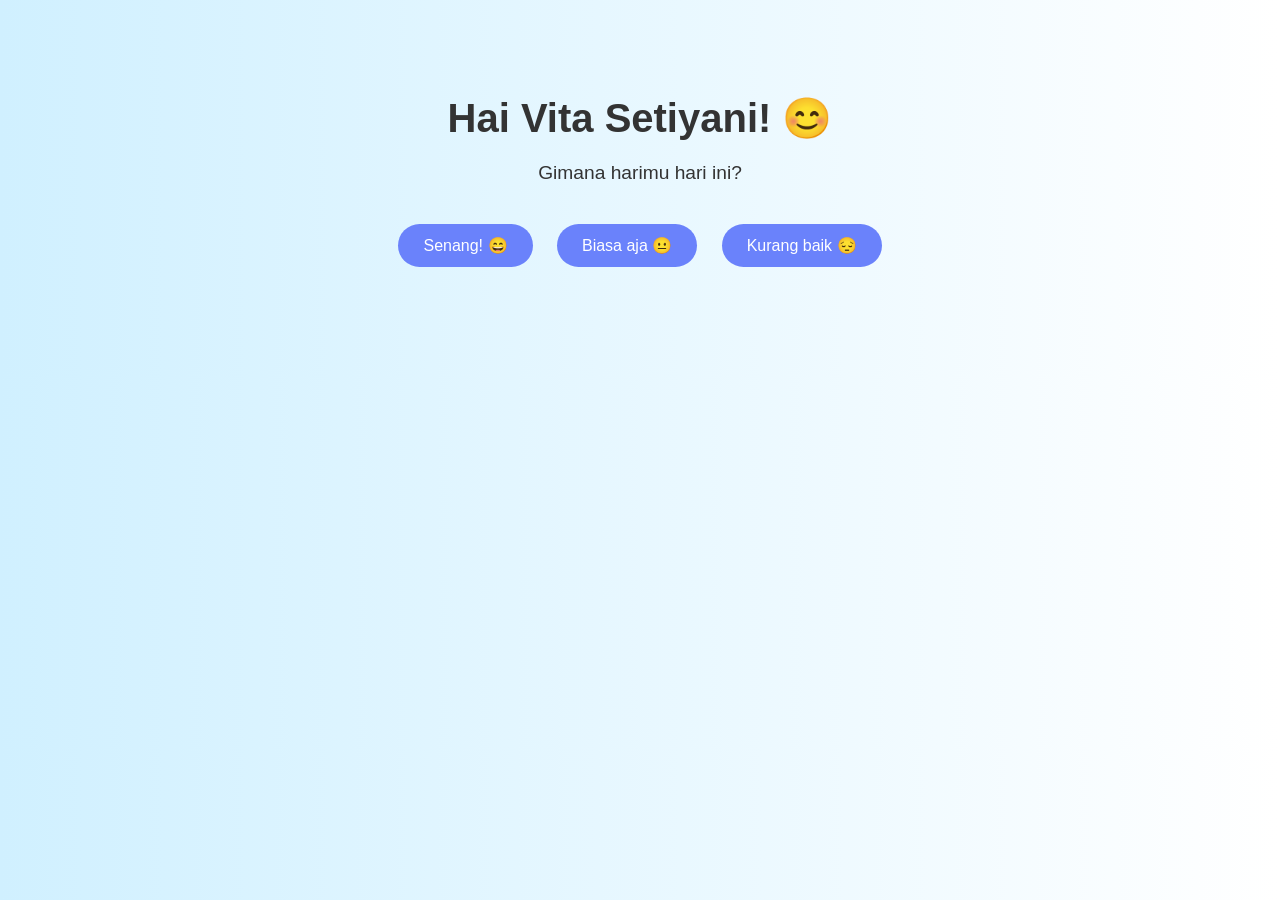
==== index.html @ 96202738 "modifed html" ====
<!DOCTYPE html>
<html lang="id">
  <head>
    <meta charset="UTF-8" />
    <meta name="viewport" content="width=device-width, initial-scale=1.0" />
    <title>Hai, Gimana Harimu? ☀️</title>
    <style>
      body {
        background: linear-gradient(to right, #d0f0ff, #ffffff);
        font-family: "Segoe UI", sans-serif;
        text-align: center;
        padding: 60px 20px;
        color: #333;
        overflow-x: hidden;
      }

      /* Animasi dasar */
      .fade-in {
        opacity: 0;
        transform: translateY(20px);
        animation: fadeSlideIn 0.8s ease forwards;
      }

      .fade-delay-1 {
        animation-delay: 0.3s;
      }

      .fade-delay-2 {
        animation-delay: 0.6s;
      }

      .fade-delay-3 {
        animation-delay: 0.9s;
      }

      .fade-delay-4 {
        animation-delay: 1.2s;
      }

      @keyframes fadeSlideIn {
        to {
          opacity: 1;
          transform: translateY(0);
        }
      }

      h1 {
        font-size: 2.5em;
        margin-bottom: 20px;
      }

      p {
        font-size: 1.2em;
        margin-bottom: 30px;
      }

      button {
        padding: 12px 25px;
        margin: 10px;
        font-size: 1em;
        border: none;
        border-radius: 25px;
        cursor: pointer;
        background-color: #6a82fb;
        color: white;
        transition: background 0.3s;
      }

      button:hover {
        background-color: #5a6fe8;
      }

      #respon {
        font-size: 1.3em;
        margin-top: 30px;
        color: #444;
        opacity: 0;
        transform: translateY(10px);
        transition: all 0.6s ease;
      }

      #respon.fade {
        opacity: 1;
        transform: translateY(0);
      }
      @media (max-width: 768px) {
        h1 {
          font-size: 2em;
        }

        p {
          font-size: 1em;
        }

        button {
          width: 100%;
          max-width: 300px;
          margin: 10px auto;
          font-size: 1em;
        }

        #respon {
          font-size: 1.1em;
          padding: 0 10px;
        }
      }

      @media (max-width: 480px) {
        body {
          padding: 40px 15px;
        }

        h1 {
          font-size: 1.6em;
        }

        button {
          font-size: 0.95em;
        }

        p {
          font-size: 0.95em;
        }
      }
    </style>
  </head>
  <body>
    <h1 class="fade-in fade-delay-1">Hai Vita Setiyani! 😊</h1>
    <p class="fade-in fade-delay-2">Gimana harimu hari ini?</p>

    <button onclick="jawab('senang')" class="fade-in fade-delay-3">
      Senang! 😄
    </button>
    <button onclick="jawab('biasa')" class="fade-in fade-delay-3">
      Biasa aja 😐
    </button>
    <button onclick="jawab('sedih')" class="fade-in fade-delay-3">
      Kurang baik 😔
    </button>

    <div id="respon" class=""></div>

    <p id="ajakan" style="display: none; margin-top: 20px">
      Kalo kamu mau cerita, klik tombol di bawah ini yaa 💬
    </p>

    <button
      id="tombolCerita"
      style="
        display: none;
        background-color: #00c6ff;
        color: white;
        border: none;
        padding: 10px 20px;
        border-radius: 20px;
        cursor: pointer;
      "
    >
      Coba Klik Aku!
    </button>
    <script>
      function jawab(perasaan) {
        const respon = document.getElementById("respon");
        const ajakan = document.getElementById("ajakan");
        const tombol = document.getElementById("tombolCerita");

        respon.classList.remove("fade");

        if (perasaan === "senang") {
          respon.innerHTML =
            "Yayy! Ikut senang dengarnya 😍 Jangan lupa senyum terus yaa, biar makin cakep!";
        } else if (perasaan === "biasa") {
          respon.innerHTML =
            "Hmm... kayak mie tanpa kuah ya 😅 Semangat! Mungkin nanti ada kejutan seru~ 🎁";
        } else {
          respon.innerHTML =
            "Hari ini mungkin berat, tapi kamu hebat banget udah sampai sini. Semangat terus ya! 💪✨";
        }

        // Reset dan jalankan animasi
        void respon.offsetWidth;
        respon.classList.add("fade");

        // Tampilkan ajakan dan tombol
        ajakan.style.display = "block";
        tombol.style.display = "inline-block";

        // (Opsional) Tambahkan link ke tombol
        tombol.onclick = function () {
          const linkWA =
            "https://wa.me/6285962687860?text=Hai%20Ivan%2C%20apakah%20kamu%20mau%20mendengarkan%20ceritaku%20hari%20ini%3F";
          window.open(linkWA, "_blank");
        };
      }
    </script>
  </body>
</html>
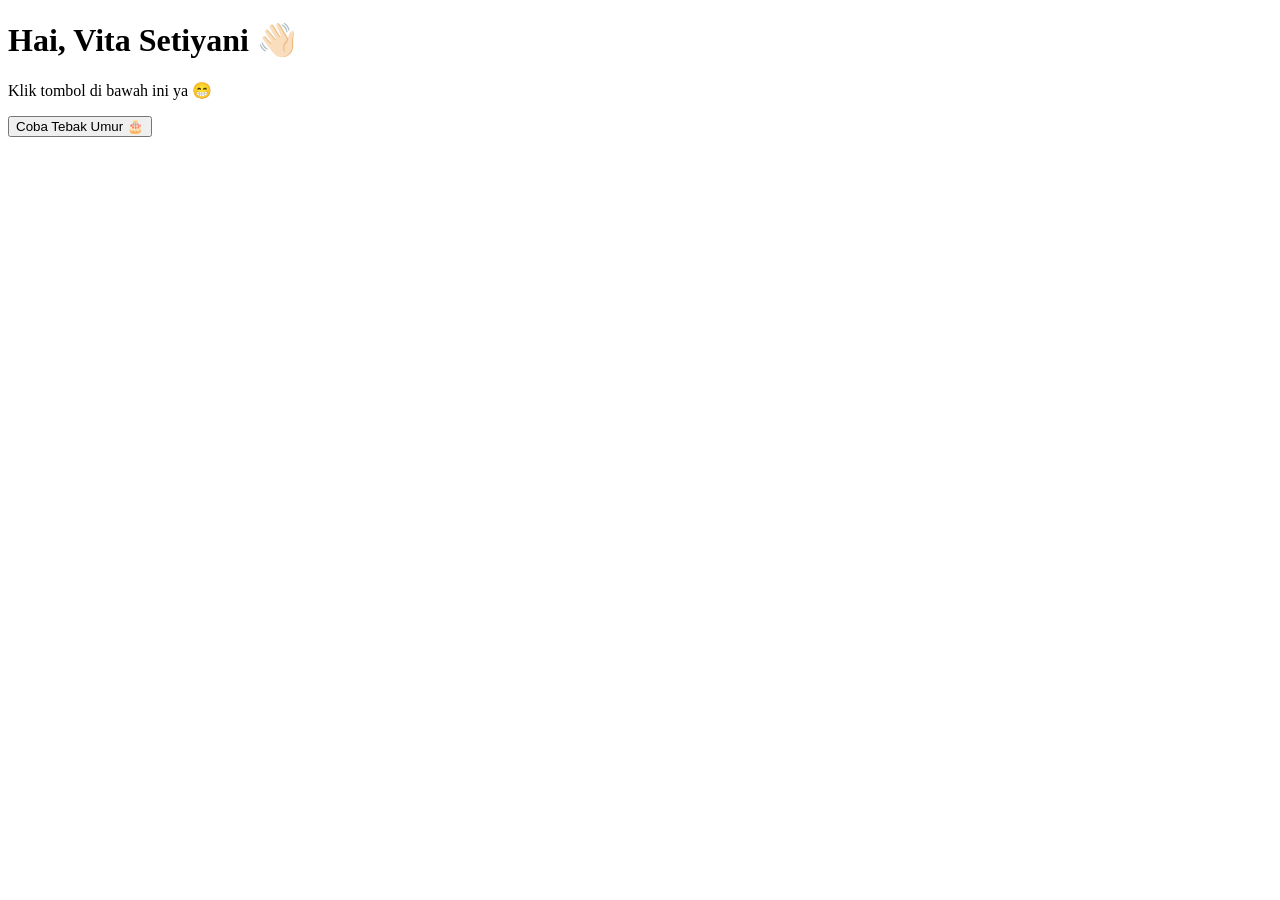
==== commit 9be6630f: "brtdays" ====
--- a/index.html
+++ b/index.html
@@ -2,196 +2,13 @@
 <html lang="id">
   <head>
     <meta charset="UTF-8" />
-    <meta name="viewport" content="width=device-width, initial-scale=1.0" />
-    <title>Hai, Gimana Harimu? ☀️</title>
-    <style>
-      body {
-        background: linear-gradient(to right, #d0f0ff, #ffffff);
-        font-family: "Segoe UI", sans-serif;
-        text-align: center;
-        padding: 60px 20px;
-        color: #333;
-        overflow-x: hidden;
-      }
-
-      /* Animasi dasar */
-      .fade-in {
-        opacity: 0;
-        transform: translateY(20px);
-        animation: fadeSlideIn 0.8s ease forwards;
-      }
-
-      .fade-delay-1 {
-        animation-delay: 0.3s;
-      }
-
-      .fade-delay-2 {
-        animation-delay: 0.6s;
-      }
-
-      .fade-delay-3 {
-        animation-delay: 0.9s;
-      }
-
-      .fade-delay-4 {
-        animation-delay: 1.2s;
-      }
-
-      @keyframes fadeSlideIn {
-        to {
-          opacity: 1;
-          transform: translateY(0);
-        }
-      }
-
-      h1 {
-        font-size: 2.5em;
-        margin-bottom: 20px;
-      }
-
-      p {
-        font-size: 1.2em;
-        margin-bottom: 30px;
-      }
-
-      button {
-        padding: 12px 25px;
-        margin: 10px;
-        font-size: 1em;
-        border: none;
-        border-radius: 25px;
-        cursor: pointer;
-        background-color: #6a82fb;
-        color: white;
-        transition: background 0.3s;
-      }
-
-      button:hover {
-        background-color: #5a6fe8;
-      }
-
-      #respon {
-        font-size: 1.3em;
-        margin-top: 30px;
-        color: #444;
-        opacity: 0;
-        transform: translateY(10px);
-        transition: all 0.6s ease;
-      }
-
-      #respon.fade {
-        opacity: 1;
-        transform: translateY(0);
-      }
-      @media (max-width: 768px) {
-        h1 {
-          font-size: 2em;
-        }
-
-        p {
-          font-size: 1em;
-        }
-
-        button {
-          width: 100%;
-          max-width: 300px;
-          margin: 10px auto;
-          font-size: 1em;
-        }
-
-        #respon {
-          font-size: 1.1em;
-          padding: 0 10px;
-        }
-      }
-
-      @media (max-width: 480px) {
-        body {
-          padding: 40px 15px;
-        }
-
-        h1 {
-          font-size: 1.6em;
-        }
-
-        button {
-          font-size: 0.95em;
-        }
-
-        p {
-          font-size: 0.95em;
-        }
-      }
-    </style>
+    <title>Cek Umur</title>
   </head>
   <body>
-    <h1 class="fade-in fade-delay-1">Hai Vita Setiyani! 😊</h1>
-    <p class="fade-in fade-delay-2">Gimana harimu hari ini?</p>
+    <h1>Hai, Vita Setiyani 👋🏻</h1>
+    <p>Klik tombol di bawah ini ya 😁</p>
+    <button onclick="hitungUmur()">Coba Tebak Umur 🎂</button>
 
-    <button onclick="jawab('senang')" class="fade-in fade-delay-3">
-      Senang! 😄
-    </button>
-    <button onclick="jawab('biasa')" class="fade-in fade-delay-3">
-      Biasa aja 😐
-    </button>
-    <button onclick="jawab('sedih')" class="fade-in fade-delay-3">
-      Kurang baik 😔
-    </button>
-
-    <div id="respon" class=""></div>
-
-    <p id="ajakan" style="display: none; margin-top: 20px">
-      Kalo kamu mau cerita, klik tombol di bawah ini yaa 💬
-    </p>
-
-    <button
-      id="tombolCerita"
-      style="
-        display: none;
-        background-color: #00c6ff;
-        color: white;
-        border: none;
-        padding: 10px 20px;
-        border-radius: 20px;
-        cursor: pointer;
-      "
-    >
-      Coba Klik Aku!
-    </button>
-    <script>
-      function jawab(perasaan) {
-        const respon = document.getElementById("respon");
-        const ajakan = document.getElementById("ajakan");
-        const tombol = document.getElementById("tombolCerita");
-
-        respon.classList.remove("fade");
-
-        if (perasaan === "senang") {
-          respon.innerHTML =
-            "Yayy! Ikut senang dengarnya 😍 Jangan lupa senyum terus yaa, biar makin cakep!";
-        } else if (perasaan === "biasa") {
-          respon.innerHTML =
-            "Hmm... kayak mie tanpa kuah ya 😅 Semangat! Mungkin nanti ada kejutan seru~ 🎁";
-        } else {
-          respon.innerHTML =
-            "Hari ini mungkin berat, tapi kamu hebat banget udah sampai sini. Semangat terus ya! 💪✨";
-        }
-
-        // Reset dan jalankan animasi
-        void respon.offsetWidth;
-        respon.classList.add("fade");
-
-        // Tampilkan ajakan dan tombol
-        ajakan.style.display = "block";
-        tombol.style.display = "inline-block";
-
-        // (Opsional) Tambahkan link ke tombol
-        tombol.onclick = function () {
-          const linkWA =
-            "https://wa.me/6285962687860?text=Hai%20Ivan%2C%20apakah%20kamu%20mau%20mendengarkan%20ceritaku%20hari%20ini%3F";
-          window.open(linkWA, "_blank");
-        };
-      }
-    </script>
+    <script></script>
   </body>
 </html>
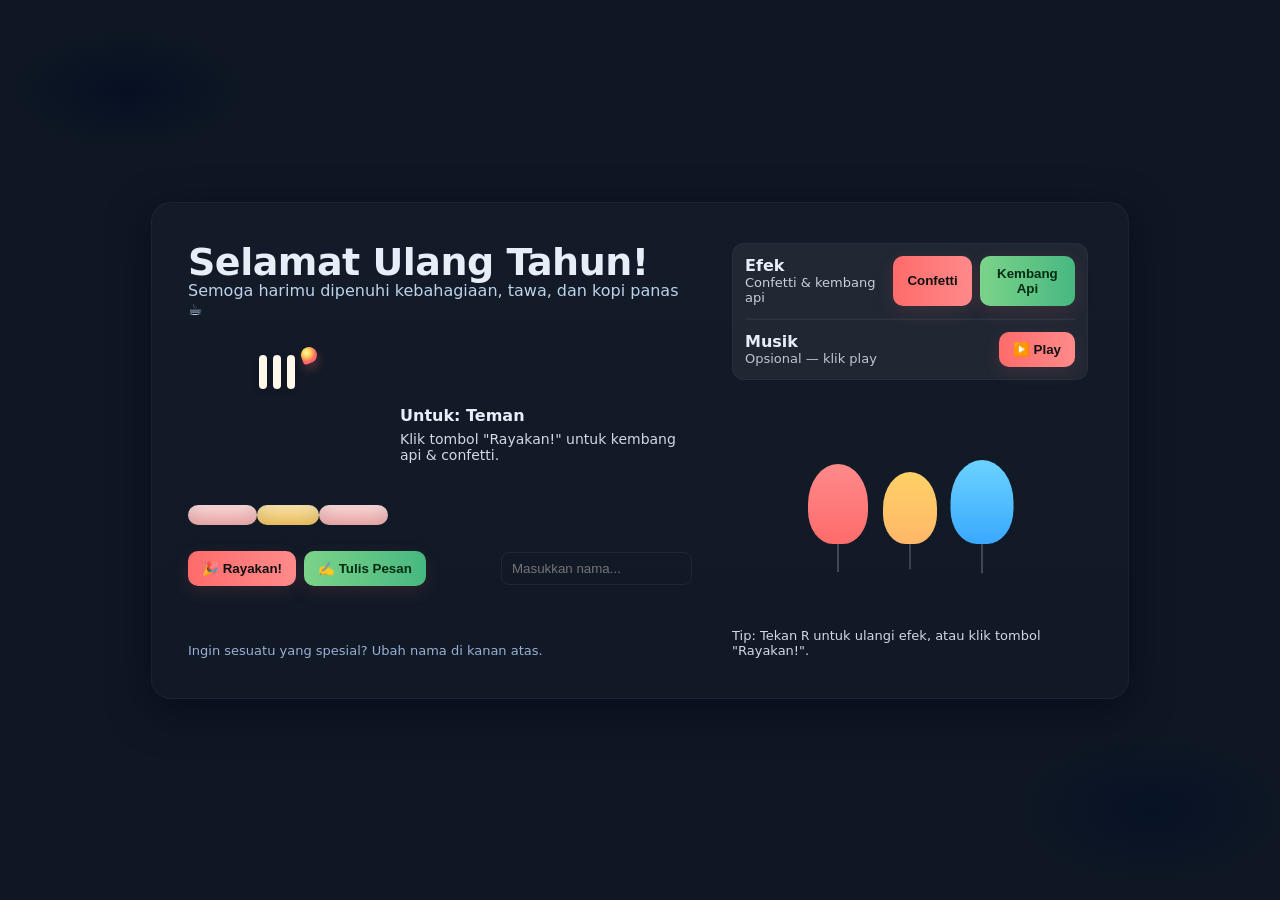
==== commit 59545e6c: "Styling" ====
--- a/index.html
+++ b/index.html
@@ -1,14 +1,502 @@
-<!DOCTYPE html>
+<!doctype html>
 <html lang="id">
-  <head>
-    <meta charset="UTF-8" />
-    <title>Cek Umur</title>
-  </head>
-  <body>
-    <h1>Hai, Vita Setiyani 👋🏻</h1>
-    <p>Klik tombol di bawah ini ya 😁</p>
-    <button onclick="hitungUmur()">Coba Tebak Umur 🎂</button>
-
-    <script></script>
-  </body>
+<head>
+<meta charset="utf-8" />
+<meta name="viewport" content="width=device-width,initial-scale=1" />
+<title>Selamat Ulang Tahun 🎉</title>
+<style>
+  :root{
+    --bg:#0f1724;
+    --card:#0b1220;
+    --accent:#ff6b6b;
+    --accent2:#ffd166;
+    --glass: rgba(255,255,255,0.06);
+  }
+  html,body{
+    height:100%;
+    margin:0;
+    font-family: Inter, ui-sans-serif, system-ui, -apple-system, "Segoe UI", Roboto, "Helvetica Neue", Arial;
+    background: radial-gradient(1200px 600px at 10% 10%, #071023 0%, transparent 10%),
+                radial-gradient(900px 500px at 90% 90%, #081226 0%, transparent 15%),
+                var(--bg);
+    color: #e6eef8;
+    -webkit-font-smoothing:antialiased;
+  }
+
+  .stage{
+    min-height:100vh;
+    display:flex;
+    align-items:center;
+    justify-content:center;
+    padding:32px;
+    box-sizing:border-box;
+  }
+
+  .card{
+    width:920px;
+    max-width:96%;
+    background: linear-gradient(180deg, rgba(255,255,255,0.02), rgba(255,255,255,0.01));
+    border-radius:20px;
+    padding:28px;
+    box-shadow: 0 12px 40px rgba(2,6,23,0.6);
+    position:relative;
+    overflow:hidden;
+    border:1px solid rgba(255,255,255,0.04);
+    display:grid;
+    grid-template-columns: 1fr 380px;
+    gap:20px;
+  }
+
+  /* left content */
+  .left{
+    padding:12px 8px;
+    display:flex;
+    flex-direction:column;
+    gap:16px;
+  }
+
+  h1{
+    margin:0;
+    font-size:38px;
+    line-height:1;
+    letter-spacing:-0.5px;
+  }
+  p.lead{
+    margin:0;
+    opacity:0.9;
+    color:#cfe7ff;
+  }
+
+  .cake-wrap{
+    display:flex;
+    gap:12px;
+    align-items:center;
+  }
+
+  .cake{
+    width:200px;
+    height:200px;
+    position:relative;
+    display:flex;
+    align-items:flex-end;
+    justify-content:center;
+  }
+
+  /* simple cake with layers using boxes */
+  .cake .layer{
+    width:160px;
+    border-radius:16px;
+    background:linear-gradient(180deg,#ffdede,#ffb6b6);
+    box-shadow: inset 0 -6px 20px rgba(0,0,0,0.15);
+    margin-bottom:10px;
+    padding:10px;
+    display:flex;
+    justify-content:center;
+  }
+  .cake .layer.two{
+    width:140px;
+    background:linear-gradient(180deg,#ffe9b1,#ffd166);
+  }
+  .candle{
+    position:absolute;
+    top:20px;
+    display:flex;
+    gap:6px;
+    align-items:flex-start;
+  }
+  .candle .stick{
+    width:8px;
+    height:34px;
+    background:#fff7ea;
+    border-radius:4px;
+    box-shadow:0 2px 6px rgba(0,0,0,0.25);
+  }
+  .flame{
+    width:16px;
+    height:16px;
+    border-radius:50% 50% 50% 20%;
+    transform: translateY(-50%) rotate(-20deg);
+    background: radial-gradient(circle at 40% 30%, #fff8b5 0%, #ffcf51 30%, #ff6b6b 60%);
+    box-shadow: 0 6px 10px rgba(255,107,107,0.25);
+    animation: flicker 900ms infinite;
+  }
+  @keyframes flicker{
+    0%{ transform: translateY(-50%) rotate(-19deg) scale(1); opacity:1;}
+    50%{ transform: translateY(-48%) rotate(-21deg) scale(0.98); opacity:0.95;}
+    100%{ transform: translateY(-50%) rotate(-19deg) scale(1); opacity:1;}
+  }
+
+  /* right panel: controls + balloons */
+  .right{
+    padding:12px;
+    display:flex;
+    flex-direction:column;
+    gap:14px;
+  }
+
+  .controls{
+    background:var(--glass);
+    border-radius:12px;
+    padding:12px;
+    border:1px solid rgba(255,255,255,0.03);
+  }
+
+  .btn{
+    display:inline-flex;
+    gap:8px;
+    align-items:center;
+    padding:10px 14px;
+    border-radius:10px;
+    cursor:pointer;
+    border: none;
+    font-weight:600;
+    background:linear-gradient(90deg,var(--accent),#ff8a8a);
+    color:#111;
+    box-shadow:0 6px 18px rgba(255,107,107,0.12);
+  }
+  .btn.secondary{
+    background:linear-gradient(90deg,#7bd389,#47b881);
+    color:#042b12;
+  }
+
+  .balloons{
+    position:relative;
+    height:220px;
+    display:flex;
+    align-items:center;
+    justify-content:center;
+    gap:12px;
+  }
+
+  .balloon{
+    width:60px;
+    height:80px;
+    border-radius:60% 60% 50% 50%;
+    display:block;
+    position:relative;
+    transform-origin:center bottom;
+    animation: float 4s ease-in-out infinite;
+  }
+  .balloon::after{
+    content:"";
+    position:absolute;
+    left:50%;
+    transform:translateX(-50%);
+    bottom:-28px;
+    width:2px;
+    height:28px;
+    background:rgba(255,255,255,0.2);
+  }
+  .balloon.one{ background: linear-gradient(180deg,#ff8a8a,#ff6b6b); animation-delay:0s; }
+  .balloon.two{ background: linear-gradient(180deg,#ffd166,#ffb769); animation-delay:0.5s; transform: scale(0.9); }
+  .balloon.three{ background: linear-gradient(180deg,#6bd3ff,#3aa8ff); animation-delay:1s; transform: scale(1.05); }
+
+  @keyframes float{
+    0%{ transform: translateY(0) rotate(-2deg) }
+    50%{ transform: translateY(-18px) rotate(4deg) }
+    100%{ transform: translateY(0) rotate(-2deg) }
+  }
+
+  /* confetti canvas covers whole stage */
+  canvas.confetti {
+    position:fixed;
+    left:0;
+    top:0;
+    width:100%;
+    height:100%;
+    pointer-events:none;
+    z-index:999;
+  }
+
+  /* footer message */
+  .footer{
+    margin-top:auto;
+    font-size:13px;
+    opacity:0.8;
+    color:#bcd6ff;
+  }
+
+  /* responsive */
+  @media (max-width:900px){
+    .card{ grid-template-columns: 1fr; }
+    .cake{ margin:0 auto; }
+  }
+</style>
+</head>
+<body>
+  <canvas class="confetti" id="confetti"></canvas>
+  <div class="stage">
+    <div class="card" role="main" aria-label="Kartu ucapan ulang tahun">
+      <div class="left">
+        <div>
+          <h1 id="greet">Selamat Ulang Tahun!</h1>
+          <p class="lead" id="sub">Semoga harimu dipenuhi kebahagiaan, tawa, dan kopi panas ☕️</p>
+        </div>
+
+        <div class="cake-wrap" aria-hidden="true">
+          <div class="cake" id="cake">
+            <div class="candle" id="candles">
+              <div class="stick"></div>
+              <div class="stick"></div>
+              <div class="stick"></div>
+              <div class="flame" id="flame"></div>
+            </div>
+
+            <div class="layer one" style="z-index:3"></div>
+            <div class="layer two" style="z-index:2"></div>
+            <div class="layer one" style="z-index:1"></div>
+          </div>
+
+          <div>
+            <p style="margin:0 0 6px 0; font-weight:700;">Untuk: <span id="nameTarget">Teman</span></p>
+            <p style="margin:0; font-size:14px; opacity:0.9;">Klik tombol "Rayakan!" untuk kembang api & confetti.</p>
+          </div>
+        </div>
+
+        <div style="display:flex; gap:8px; align-items:center;">
+          <button class="btn" id="celebrateBtn" aria-pressed="false">🎉 Rayakan!</button>
+          <button class="btn secondary" id="wishBtn" aria-pressed="false">✍️ Tulis Pesan</button>
+          <input id="nameInput" type="text" placeholder="Masukkan nama..." style="margin-left:auto; padding:8px 10px; border-radius:8px; border:1px solid rgba(255,255,255,0.06); background:transparent; color:inherit;" />
+        </div>
+
+        <div class="footer" id="personalMessage">
+          Ingin sesuatu yang spesial? Ubah nama di kanan atas.
+        </div>
+      </div>
+
+      <aside class="right" aria-hidden="false">
+        <div class="controls" role="region" aria-label="Kontrol">
+          <div style="display:flex; gap:8px; align-items:center; justify-content:space-between;">
+            <div>
+              <strong>Efek</strong>
+              <div style="font-size:13px; opacity:0.85;">Confetti & kembang api</div>
+            </div>
+            <div style="display:flex; gap:8px;">
+              <button class="btn" id="confettiToggle">Confetti</button>
+              <button class="btn secondary" id="fireworkToggle">Kembang Api</button>
+            </div>
+          </div>
+          <hr style="opacity:0.06; margin:12px 0;">
+          <div style="display:flex; gap:8px; align-items:center;">
+            <div style="flex:1">
+              <strong>Musik</strong>
+              <div style="font-size:13px; opacity:0.8;">Opsional — klik play</div>
+            </div>
+            <audio id="happyAudio" src="" preload="none"></audio>
+            <button class="btn" id="playMusic">▶️ Play</button>
+          </div>
+        </div>
+
+        <div class="balloons" aria-hidden="true">
+          <div class="balloon one"></div>
+          <div class="balloon two"></div>
+          <div class="balloon three"></div>
+        </div>
+
+        <div style="font-size:13px; opacity:0.9;">
+          Tip: Tekan <kbd>R</kbd> untuk ulangi efek, atau klik tombol "Rayakan!".
+        </div>
+      </aside>
+    </div>
+  </div>
+
+<script>
+/* ---------- Simple confetti implementation ---------- */
+const canvas = document.getElementById('confetti');
+const ctx = canvas.getContext('2d');
+let W = canvas.width = innerWidth;
+let H = canvas.height = innerHeight;
+let confettiPieces = [];
+let confettiActive = false;
+
+function onResize(){
+  W = canvas.width = innerWidth;
+  H = canvas.height = innerHeight;
+}
+addEventListener('resize', onResize);
+
+class Confetti {
+  constructor(){
+    this.x = Math.random() * W;
+    this.y = Math.random() * -H * 0.5;
+    this.w = 8 + Math.random()*10;
+    this.h = 6 + Math.random()*8;
+    this.vx = -2 + Math.random()*4;
+    this.vy = 2 + Math.random()*4;
+    this.rot = Math.random()*360;
+    this.velRot = -6 + Math.random()*12;
+    this.color = ['#ff6b6b','#ffd166','#7bd389','#6bd3ff','#c6a0ff'][Math.floor(Math.random()*5)];
+    this.opacity = 0.9;
+  }
+  update(){
+    this.x += this.vx;
+    this.y += this.vy;
+    this.rot += this.velRot;
+    if(this.y > H + 40) {
+      this.y = -20;
+      this.x = Math.random()*W;
+    }
+  }
+  draw(){
+    ctx.save();
+    ctx.translate(this.x, this.y);
+    ctx.rotate(this.rot * Math.PI/180);
+    ctx.fillStyle = this.color;
+    ctx.globalAlpha = this.opacity;
+    ctx.fillRect(-this.w/2, -this.h/2, this.w, this.h);
+    ctx.restore();
+  }
+}
+
+function spawnConfetti(count = 80){
+  confettiPieces = [];
+  for(let i=0;i<count;i++) confettiPieces.push(new Confetti());
+  confettiActive = true;
+  setTimeout(()=> confettiActive = false, 6000);
+}
+
+function confettiLoop(){
+  ctx.clearRect(0,0,W,H);
+  if(confettiPieces.length){
+    confettiPieces.forEach(p => {
+      p.update();
+      p.draw();
+    });
+  }
+  requestAnimationFrame(confettiLoop);
+}
+confettiLoop();
+
+/* ---------- simple firework (particle) effect ---------- */
+const fireworks = [];
+function spawnFirework(x = W*0.7, y = H*0.2){
+  const count = 28;
+  for(let i=0;i<count;i++){
+    fireworks.push({
+      x, y,
+      vx: (Math.random()-0.5) * 6,
+      vy: (Math.random()-0.7) * 6,
+      life: 40 + Math.random()*40,
+      color: ['#ffd166','#ff6b6b','#c6a0ff','#6bd3ff'][Math.floor(Math.random()*4)]
+    });
+  }
+  setTimeout(()=>{}, 4000);
+}
+
+function drawFireworks(){
+  for(let i = fireworks.length-1; i>=0; i--){
+    const p = fireworks[i];
+    p.x += p.vx; p.y += p.vy;
+    p.vy += 0.08; // gravity
+    p.life--;
+    ctx.beginPath();
+    ctx.fillStyle = p.color;
+    ctx.globalAlpha = Math.max(0,p.life/70);
+    ctx.arc(p.x, p.y, 2.5, 0, Math.PI*2);
+    ctx.fill();
+    if(p.life <= 0) fireworks.splice(i,1);
+  }
+  ctx.globalAlpha = 1;
+}
+
+/* ---------- wire up UI ---------- */
+const celebrateBtn = document.getElementById('celebrateBtn');
+const confettiToggle = document.getElementById('confettiToggle');
+const fireworkToggle = document.getElementById('fireworkToggle');
+const playMusic = document.getElementById('playMusic');
+const happyAudio = document.getElementById('happyAudio');
+const nameInput = document.getElementById('nameInput');
+const nameTarget = document.getElementById('nameTarget');
+
+let confettiEnabled = true;
+let fireworkEnabled = true;
+
+// optional: simple embedded short melody as data URI (small beep loop) - left blank so user can add file
+// happyAudio.src = "data:audio/mp3;base64,..."; // user can put an mp3 link
+playMusic.addEventListener('click', ()=>{
+  if(!happyAudio.src) {
+    // simple fallback: use WebAudio to play a short melody
+    playMelody();
+    return;
+  }
+  if(happyAudio.paused) { happyAudio.play(); playMusic.textContent = '⏸️ Pause'; }
+  else { happyAudio.pause(); playMusic.textContent = '▶️ Play'; }
+});
+
+confettiToggle.addEventListener('click', ()=>{
+  confettiEnabled = !confettiEnabled;
+  confettiToggle.style.opacity = confettiEnabled ? '1' : '0.55';
+});
+
+fireworkToggle.addEventListener('click', ()=>{
+  fireworkEnabled = !fireworkEnabled;
+  fireworkToggle.style.opacity = fireworkEnabled ? '1' : '0.55';
+});
+
+celebrateBtn.addEventListener('click', () => {
+  triggerCelebrate();
+});
+
+nameInput.addEventListener('input', (e)=>{
+  const v = e.target.value.trim();
+  nameTarget.textContent = v || 'Teman';
+});
+
+document.addEventListener('keydown', (e)=>{
+  if(e.key.toLowerCase() === 'r') triggerCelebrate();
+});
+
+/* ---------- celebrate sequence ---------- */
+function triggerCelebrate(){
+  if(confettiEnabled) spawnConfetti(140);
+  if(fireworkEnabled) {
+    // spawn a couple fireworks at random positions
+    spawnFirework(W * 0.3, H * 0.25 + Math.random()*80);
+    spawnFirework(W * 0.7, H * 0.18 + Math.random()*80);
+  }
+  // flicker the flame (small scale animation)
+  const flameEl = document.getElementById('flame');
+  flameEl.animate([{ transform: 'translateY(-50%) scale(1)' }, { transform: 'translateY(-52%) scale(1.08)' }, { transform: 'translateY(-50%) scale(1)'}], { duration: 600, iterations: 6 });
+}
+
+/* ---------- render loop draws fireworks on top of confetti canvas ---------- */
+function renderOverlay(){
+  // confetti loop cleared canvas already; we draw fireworks after confetti pieces have been drawn in confettiLoop
+  drawFireworks();
+  requestAnimationFrame(renderOverlay);
+}
+renderOverlay();
+
+/* ---------- tiny WebAudio melody if no audio source provided ---------- */
+function playMelody(){
+  try{
+    const ac = new (window.AudioContext || window.webkitAudioContext)();
+    const now = ac.currentTime;
+    const notes = [523.25, 523.25, 659.25, 523.25, 783.99]; // simple motif
+    let t = 0;
+    notes.forEach((freq, i) => {
+      const o = ac.createOscillator();
+      const g = ac.createGain();
+      o.type = 'sine';
+      o.frequency.value = freq;
+      g.gain.value = 0.0001;
+      o.connect(g); g.connect(ac.destination);
+      o.start(now + t);
+      g.gain.linearRampToValueAtTime(0.12, now + t + 0.01);
+      g.gain.linearRampToValueAtTime(0.0001, now + t + 0.34);
+      o.stop(now + t + 0.36);
+      t += 0.36;
+    });
+  }catch(err){
+    console.warn('Audio not available:', err);
+  }
+}
+
+/* ---------- small enhancement: accessibility focus and instruction ---------- */
+celebrateBtn.setAttribute('title', 'Tekan untuk merayakan: confetti & kembang api');
+confettiToggle.setAttribute('title', 'Toggle confetti');
+fireworkToggle.setAttribute('title', 'Toggle kembang api');
+
+</script>
+</body>
 </html>
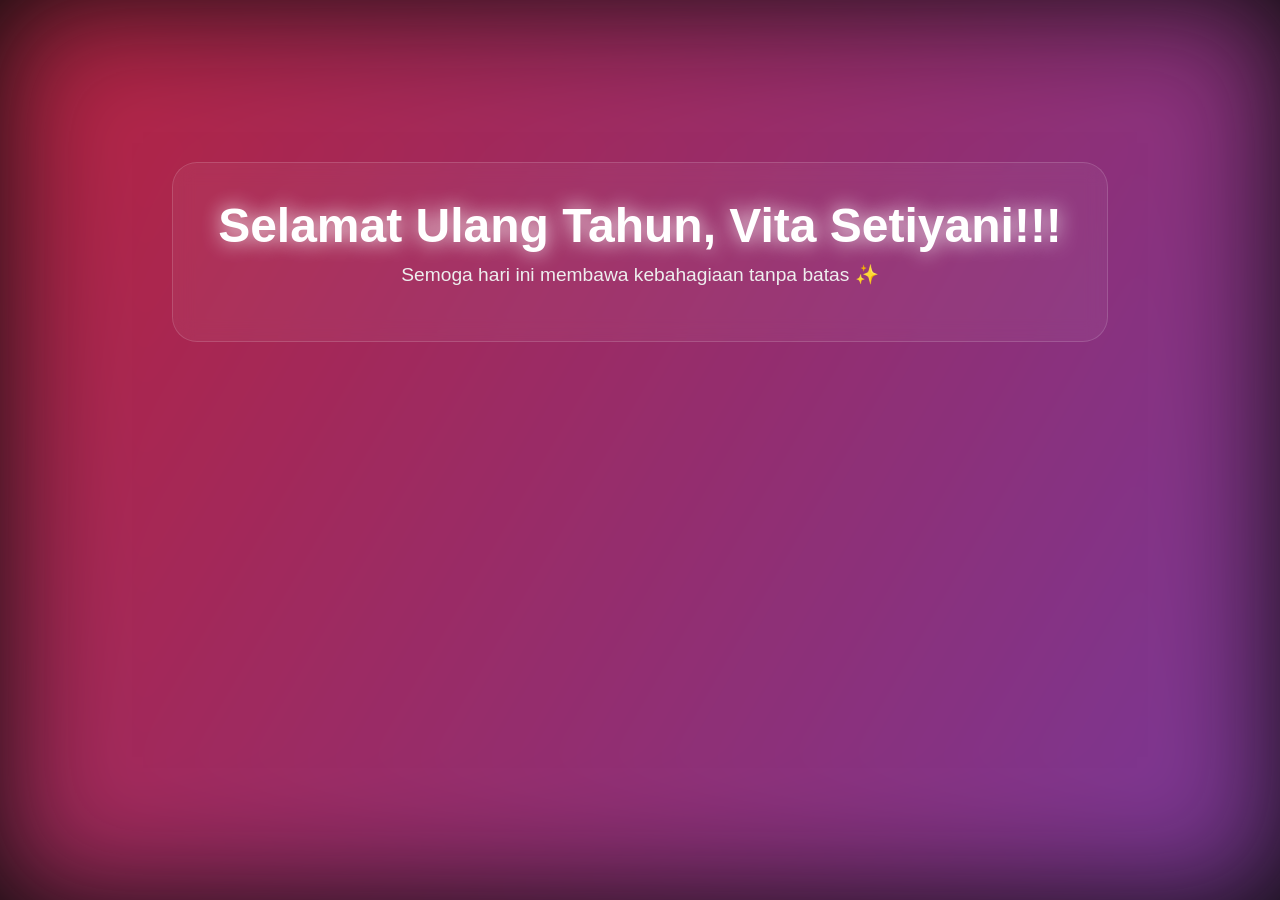
==== commit 9878c299: "random update" ====
--- a/index.html
+++ b/index.html
@@ -1,502 +1,134 @@
-<!doctype html>
+<!DOCTYPE html>
 <html lang="id">
 <head>
-<meta charset="utf-8" />
-<meta name="viewport" content="width=device-width,initial-scale=1" />
-<title>Selamat Ulang Tahun 🎉</title>
-<style>
-  :root{
-    --bg:#0f1724;
-    --card:#0b1220;
-    --accent:#ff6b6b;
-    --accent2:#ffd166;
-    --glass: rgba(255,255,255,0.06);
-  }
-  html,body{
-    height:100%;
-    margin:0;
-    font-family: Inter, ui-sans-serif, system-ui, -apple-system, "Segoe UI", Roboto, "Helvetica Neue", Arial;
-    background: radial-gradient(1200px 600px at 10% 10%, #071023 0%, transparent 10%),
-                radial-gradient(900px 500px at 90% 90%, #081226 0%, transparent 15%),
-                var(--bg);
-    color: #e6eef8;
-    -webkit-font-smoothing:antialiased;
-  }
+    <meta charset="UTF-8" />
+    <meta name="viewport" content="width=device-width, initial-scale=1.0">
+    <title>Birthday Celebration</title>
+    <link rel="stylesheet" href="style.css">
+</head>
 
-  .stage{
-    min-height:100vh;
-    display:flex;
-    align-items:center;
-    justify-content:center;
-    padding:32px;
-    box-sizing:border-box;
-  }
+<body>
 
-  .card{
-    width:920px;
-    max-width:96%;
-    background: linear-gradient(180deg, rgba(255,255,255,0.02), rgba(255,255,255,0.01));
-    border-radius:20px;
-    padding:28px;
-    box-shadow: 0 12px 40px rgba(2,6,23,0.6);
-    position:relative;
-    overflow:hidden;
-    border:1px solid rgba(255,255,255,0.04);
-    display:grid;
-    grid-template-columns: 1fr 380px;
-    gap:20px;
-  }
+    <!-- Background Animated Gradient -->
+    <div class="bg-gradient"></div>
 
-  /* left content */
-  .left{
-    padding:12px 8px;
-    display:flex;
-    flex-direction:column;
-    gap:16px;
-  }
+    <!-- Fireworks -->
+    <canvas id="fireworkCanvas"></canvas>
 
-  h1{
-    margin:0;
-    font-size:38px;
-    line-height:1;
-    letter-spacing:-0.5px;
-  }
-  p.lead{
-    margin:0;
-    opacity:0.9;
-    color:#cfe7ff;
-  }
-
-  .cake-wrap{
-    display:flex;
-    gap:12px;
-    align-items:center;
-  }
-
-  .cake{
-    width:200px;
-    height:200px;
-    position:relative;
-    display:flex;
-    align-items:flex-end;
-    justify-content:center;
-  }
-
-  /* simple cake with layers using boxes */
-  .cake .layer{
-    width:160px;
-    border-radius:16px;
-    background:linear-gradient(180deg,#ffdede,#ffb6b6);
-    box-shadow: inset 0 -6px 20px rgba(0,0,0,0.15);
-    margin-bottom:10px;
-    padding:10px;
-    display:flex;
-    justify-content:center;
-  }
-  .cake .layer.two{
-    width:140px;
-    background:linear-gradient(180deg,#ffe9b1,#ffd166);
-  }
-  .candle{
-    position:absolute;
-    top:20px;
-    display:flex;
-    gap:6px;
-    align-items:flex-start;
-  }
-  .candle .stick{
-    width:8px;
-    height:34px;
-    background:#fff7ea;
-    border-radius:4px;
-    box-shadow:0 2px 6px rgba(0,0,0,0.25);
-  }
-  .flame{
-    width:16px;
-    height:16px;
-    border-radius:50% 50% 50% 20%;
-    transform: translateY(-50%) rotate(-20deg);
-    background: radial-gradient(circle at 40% 30%, #fff8b5 0%, #ffcf51 30%, #ff6b6b 60%);
-    box-shadow: 0 6px 10px rgba(255,107,107,0.25);
-    animation: flicker 900ms infinite;
-  }
-  @keyframes flicker{
-    0%{ transform: translateY(-50%) rotate(-19deg) scale(1); opacity:1;}
-    50%{ transform: translateY(-48%) rotate(-21deg) scale(0.98); opacity:0.95;}
-    100%{ transform: translateY(-50%) rotate(-19deg) scale(1); opacity:1;}
-  }
-
-  /* right panel: controls + balloons */
-  .right{
-    padding:12px;
-    display:flex;
-    flex-direction:column;
-    gap:14px;
-  }
-
-  .controls{
-    background:var(--glass);
-    border-radius:12px;
-    padding:12px;
-    border:1px solid rgba(255,255,255,0.03);
-  }
-
-  .btn{
-    display:inline-flex;
-    gap:8px;
-    align-items:center;
-    padding:10px 14px;
-    border-radius:10px;
-    cursor:pointer;
-    border: none;
-    font-weight:600;
-    background:linear-gradient(90deg,var(--accent),#ff8a8a);
-    color:#111;
-    box-shadow:0 6px 18px rgba(255,107,107,0.12);
-  }
-  .btn.secondary{
-    background:linear-gradient(90deg,#7bd389,#47b881);
-    color:#042b12;
-  }
-
-  .balloons{
-    position:relative;
-    height:220px;
-    display:flex;
-    align-items:center;
-    justify-content:center;
-    gap:12px;
-  }
-
-  .balloon{
-    width:60px;
-    height:80px;
-    border-radius:60% 60% 50% 50%;
-    display:block;
-    position:relative;
-    transform-origin:center bottom;
-    animation: float 4s ease-in-out infinite;
-  }
-  .balloon::after{
-    content:"";
-    position:absolute;
-    left:50%;
-    transform:translateX(-50%);
-    bottom:-28px;
-    width:2px;
-    height:28px;
-    background:rgba(255,255,255,0.2);
-  }
-  .balloon.one{ background: linear-gradient(180deg,#ff8a8a,#ff6b6b); animation-delay:0s; }
-  .balloon.two{ background: linear-gradient(180deg,#ffd166,#ffb769); animation-delay:0.5s; transform: scale(0.9); }
-  .balloon.three{ background: linear-gradient(180deg,#6bd3ff,#3aa8ff); animation-delay:1s; transform: scale(1.05); }
-
-  @keyframes float{
-    0%{ transform: translateY(0) rotate(-2deg) }
-    50%{ transform: translateY(-18px) rotate(4deg) }
-    100%{ transform: translateY(0) rotate(-2deg) }
-  }
-
-  /* confetti canvas covers whole stage */
-  canvas.confetti {
-    position:fixed;
-    left:0;
-    top:0;
-    width:100%;
-    height:100%;
-    pointer-events:none;
-    z-index:999;
-  }
-
-  /* footer message */
-  .footer{
-    margin-top:auto;
-    font-size:13px;
-    opacity:0.8;
-    color:#bcd6ff;
-  }
-
-  /* responsive */
-  @media (max-width:900px){
-    .card{ grid-template-columns: 1fr; }
-    .cake{ margin:0 auto; }
-  }
-</style>
-</head>
-<body>
-  <canvas class="confetti" id="confetti"></canvas>
-  <div class="stage">
-    <div class="card" role="main" aria-label="Kartu ucapan ulang tahun">
-      <div class="left">
-        <div>
-          <h1 id="greet">Selamat Ulang Tahun!</h1>
-          <p class="lead" id="sub">Semoga harimu dipenuhi kebahagiaan, tawa, dan kopi panas ☕️</p>
+    <!-- Content -->
+    <div class="container">
+        <div class="card">
+            <h1 class="title">Selamat Ulang Tahun, Vita Setiyani!!!</h1>
+            <p class="subtitle">Semoga hari ini membawa kebahagiaan tanpa batas ✨</p>
         </div>
 
-        <div class="cake-wrap" aria-hidden="true">
-          <div class="cake" id="cake">
-            <div class="candle" id="candles">
-              <div class="stick"></div>
-              <div class="stick"></div>
-              <div class="stick"></div>
-              <div class="flame" id="flame"></div>
-            </div>
-
-            <div class="layer one" style="z-index:3"></div>
-            <div class="layer two" style="z-index:2"></div>
-            <div class="layer one" style="z-index:1"></div>
-          </div>
-
-          <div>
-            <p style="margin:0 0 6px 0; font-weight:700;">Untuk: <span id="nameTarget">Teman</span></p>
-            <p style="margin:0; font-size:14px; opacity:0.9;">Klik tombol "Rayakan!" untuk kembang api & confetti.</p>
-          </div>
-        </div>
-
-        <div style="display:flex; gap:8px; align-items:center;">
-          <button class="btn" id="celebrateBtn" aria-pressed="false">🎉 Rayakan!</button>
-          <button class="btn secondary" id="wishBtn" aria-pressed="false">✍️ Tulis Pesan</button>
-          <input id="nameInput" type="text" placeholder="Masukkan nama..." style="margin-left:auto; padding:8px 10px; border-radius:8px; border:1px solid rgba(255,255,255,0.06); background:transparent; color:inherit;" />
-        </div>
-
-        <div class="footer" id="personalMessage">
-          Ingin sesuatu yang spesial? Ubah nama di kanan atas.
-        </div>
+      <div class="balloons" aria-hidden="true">
+        <!-- Balon 1–21 -->
+        <div class="balloon" data-num="1"></div>
+        <div class="balloon" data-num="2"></div>
+        <div class="balloon" data-num="3"></div>
+        <div class="balloon" data-num="4"></div>
+        <div class="balloon" data-num="5"></div>
+        <div class="balloon" data-num="6"></div>
+        <div class="balloon" data-num="7"></div>
+        <div class="balloon" data-num="8"></div>
+        <div class="balloon" data-num="9"></div>
+        <div class="balloon" data-num="10"></div>
+        <div class="balloon" data-num="11"></div>
+        <div class="balloon" data-num="12"></div>
+        <div class="balloon" data-num="13"></div>
+        <div class="balloon" data-num="14"></div>
+        <div class="balloon" data-num="15"></div>
+        <div class="balloon" data-num="16"></div>
+        <div class="balloon" data-num="17"></div>
+        <div class="balloon" data-num="18"></div>
+        <div class="balloon" data-num="19"></div>
+        <div class="balloon" data-num="20"></div>
+        <div class="balloon" data-num="21"></div>
       </div>
 
-      <aside class="right" aria-hidden="false">
-        <div class="controls" role="region" aria-label="Kontrol">
-          <div style="display:flex; gap:8px; align-items:center; justify-content:space-between;">
-            <div>
-              <strong>Efek</strong>
-              <div style="font-size:13px; opacity:0.85;">Confetti & kembang api</div>
-            </div>
-            <div style="display:flex; gap:8px;">
-              <button class="btn" id="confettiToggle">Confetti</button>
-              <button class="btn secondary" id="fireworkToggle">Kembang Api</button>
-            </div>
-          </div>
-          <hr style="opacity:0.06; margin:12px 0;">
-          <div style="display:flex; gap:8px; align-items:center;">
-            <div style="flex:1">
-              <strong>Musik</strong>
-              <div style="font-size:13px; opacity:0.8;">Opsional — klik play</div>
-            </div>
-            <audio id="happyAudio" src="" preload="none"></audio>
-            <button class="btn" id="playMusic">▶️ Play</button>
-          </div>
-        </div>
 
-        <div class="balloons" aria-hidden="true">
-          <div class="balloon one"></div>
-          <div class="balloon two"></div>
-          <div class="balloon three"></div>
-        </div>
+    <script>
 
-        <div style="font-size:13px; opacity:0.9;">
-          Tip: Tekan <kbd>R</kbd> untuk ulangi efek, atau klik tombol "Rayakan!".
-        </div>
-      </aside>
-    </div>
-  </div>
+        // =========================
+        // FIREWORKS
+        // =========================
+        const fireCanvas = document.getElementById("fireworkCanvas");
+        const fctx = fireCanvas.getContext("2d");
+        fireCanvas.width = window.innerWidth;
+        fireCanvas.height = window.innerHeight;
 
-<script>
-/* ---------- Simple confetti implementation ---------- */
-const canvas = document.getElementById('confetti');
-const ctx = canvas.getContext('2d');
-let W = canvas.width = innerWidth;
-let H = canvas.height = innerHeight;
-let confettiPieces = [];
-let confettiActive = false;
+        let sparks = [];
 
-function onResize(){
-  W = canvas.width = innerWidth;
-  H = canvas.height = innerHeight;
-}
-addEventListener('resize', onResize);
+        function launchFirework() {
+            let x = Math.random() * fireCanvas.width;
+            let y = fireCanvas.height;
+            let targetY = Math.random() * (fireCanvas.height / 2);
 
-class Confetti {
-  constructor(){
-    this.x = Math.random() * W;
-    this.y = Math.random() * -H * 0.5;
-    this.w = 8 + Math.random()*10;
-    this.h = 6 + Math.random()*8;
-    this.vx = -2 + Math.random()*4;
-    this.vy = 2 + Math.random()*4;
-    this.rot = Math.random()*360;
-    this.velRot = -6 + Math.random()*12;
-    this.color = ['#ff6b6b','#ffd166','#7bd389','#6bd3ff','#c6a0ff'][Math.floor(Math.random()*5)];
-    this.opacity = 0.9;
-  }
-  update(){
-    this.x += this.vx;
-    this.y += this.vy;
-    this.rot += this.velRot;
-    if(this.y > H + 40) {
-      this.y = -20;
-      this.x = Math.random()*W;
-    }
-  }
-  draw(){
-    ctx.save();
-    ctx.translate(this.x, this.y);
-    ctx.rotate(this.rot * Math.PI/180);
-    ctx.fillStyle = this.color;
-    ctx.globalAlpha = this.opacity;
-    ctx.fillRect(-this.w/2, -this.h/2, this.w, this.h);
-    ctx.restore();
-  }
-}
+            const speed = 5;
 
-function spawnConfetti(count = 80){
-  confettiPieces = [];
-  for(let i=0;i<count;i++) confettiPieces.push(new Confetti());
-  confettiActive = true;
-  setTimeout(()=> confettiActive = false, 6000);
-}
+            let rocket = setInterval(() => {
+                fctx.clearRect(0, 0, fireCanvas.width, fireCanvas.height);
+                fctx.beginPath();
+                fctx.arc(x, y, 3, 0, Math.PI * 2);
+                fctx.fillStyle = "white";
+                fctx.fill();
 
-function confettiLoop(){
-  ctx.clearRect(0,0,W,H);
-  if(confettiPieces.length){
-    confettiPieces.forEach(p => {
-      p.update();
-      p.draw();
-    });
-  }
-  requestAnimationFrame(confettiLoop);
-}
-confettiLoop();
+                y -= speed;
 
-/* ---------- simple firework (particle) effect ---------- */
-const fireworks = [];
-function spawnFirework(x = W*0.7, y = H*0.2){
-  const count = 28;
-  for(let i=0;i<count;i++){
-    fireworks.push({
-      x, y,
-      vx: (Math.random()-0.5) * 6,
-      vy: (Math.random()-0.7) * 6,
-      life: 40 + Math.random()*40,
-      color: ['#ffd166','#ff6b6b','#c6a0ff','#6bd3ff'][Math.floor(Math.random()*4)]
-    });
-  }
-  setTimeout(()=>{}, 4000);
-}
+                if (y <= targetY) {
+                    clearInterval(rocket);
+                    explodeFirework(x, y);
+                }
+            }, 16);
+        }
 
-function drawFireworks(){
-  for(let i = fireworks.length-1; i>=0; i--){
-    const p = fireworks[i];
-    p.x += p.vx; p.y += p.vy;
-    p.vy += 0.08; // gravity
-    p.life--;
-    ctx.beginPath();
-    ctx.fillStyle = p.color;
-    ctx.globalAlpha = Math.max(0,p.life/70);
-    ctx.arc(p.x, p.y, 2.5, 0, Math.PI*2);
-    ctx.fill();
-    if(p.life <= 0) fireworks.splice(i,1);
-  }
-  ctx.globalAlpha = 1;
-}
+        function explodeFirework(x, y) {
+            let colors = ['#ff4d4d', '#ff944d', '#ffff4d', '#4dff4d', '#4dffff', '#4d4dff', '#ff4dff'];
 
-/* ---------- wire up UI ---------- */
-const celebrateBtn = document.getElementById('celebrateBtn');
-const confettiToggle = document.getElementById('confettiToggle');
-const fireworkToggle = document.getElementById('fireworkToggle');
-const playMusic = document.getElementById('playMusic');
-const happyAudio = document.getElementById('happyAudio');
-const nameInput = document.getElementById('nameInput');
-const nameTarget = document.getElementById('nameTarget');
+            for (let i = 0; i < 50; i++) {
+                sparks.push({
+                    x: x,
+                    y: y,
+                    speedX: (Math.random() - 0.5) * 6,
+                    speedY: (Math.random() - 0.5) * 6,
+                    color: colors[Math.floor(Math.random() * colors.length)],
+                    size: Math.random() * 3 + 2,
+                    alpha: 1
+                });
+            }
+        }
 
-let confettiEnabled = true;
-let fireworkEnabled = true;
+        function animateSparks() {
+            fctx.clearRect(0, 0, fireCanvas.width, fireCanvas.height);
+            sparks.forEach((s, i) => {
+                s.x += s.speedX;
+                s.y += s.speedY;
+                s.alpha -= 0.02;
 
-// optional: simple embedded short melody as data URI (small beep loop) - left blank so user can add file
-// happyAudio.src = "data:audio/mp3;base64,..."; // user can put an mp3 link
-playMusic.addEventListener('click', ()=>{
-  if(!happyAudio.src) {
-    // simple fallback: use WebAudio to play a short melody
-    playMelody();
-    return;
-  }
-  if(happyAudio.paused) { happyAudio.play(); playMusic.textContent = '⏸️ Pause'; }
-  else { happyAudio.pause(); playMusic.textContent = '▶️ Play'; }
-});
+                fctx.globalAlpha = s.alpha;
+                fctx.fillStyle = s.color;
+                fctx.beginPath();
+                fctx.arc(s.x, s.y, s.size, 0, Math.PI * 2);
+                fctx.fill();
+                fctx.globalAlpha = 1;
 
-confettiToggle.addEventListener('click', ()=>{
-  confettiEnabled = !confettiEnabled;
-  confettiToggle.style.opacity = confettiEnabled ? '1' : '0.55';
-});
+                if (s.alpha <= 0) sparks.splice(i, 1);
+            });
 
-fireworkToggle.addEventListener('click', ()=>{
-  fireworkEnabled = !fireworkEnabled;
-  fireworkToggle.style.opacity = fireworkEnabled ? '1' : '0.55';
-});
+            requestAnimationFrame(animateSparks);
+        }
+        animateSparks();
 
-celebrateBtn.addEventListener('click', () => {
-  triggerCelebrate();
-});
+        // START SHOW
+        function startShow() {
+            setInterval(launchFirework, 900);
 
-nameInput.addEventListener('input', (e)=>{
-  const v = e.target.value.trim();
-  nameTarget.textContent = v || 'Teman';
-});
+            document.querySelector(".title").classList.add("glow");
+            document.querySelector(".card").classList.add("pop");
 
-document.addEventListener('keydown', (e)=>{
-  if(e.key.toLowerCase() === 'r') triggerCelebrate();
-});
-
-/* ---------- celebrate sequence ---------- */
-function triggerCelebrate(){
-  if(confettiEnabled) spawnConfetti(140);
-  if(fireworkEnabled) {
-    // spawn a couple fireworks at random positions
-    spawnFirework(W * 0.3, H * 0.25 + Math.random()*80);
-    spawnFirework(W * 0.7, H * 0.18 + Math.random()*80);
-  }
-  // flicker the flame (small scale animation)
-  const flameEl = document.getElementById('flame');
-  flameEl.animate([{ transform: 'translateY(-50%) scale(1)' }, { transform: 'translateY(-52%) scale(1.08)' }, { transform: 'translateY(-50%) scale(1)'}], { duration: 600, iterations: 6 });
-}
-
-/* ---------- render loop draws fireworks on top of confetti canvas ---------- */
-function renderOverlay(){
-  // confetti loop cleared canvas already; we draw fireworks after confetti pieces have been drawn in confettiLoop
-  drawFireworks();
-  requestAnimationFrame(renderOverlay);
-}
-renderOverlay();
-
-/* ---------- tiny WebAudio melody if no audio source provided ---------- */
-function playMelody(){
-  try{
-    const ac = new (window.AudioContext || window.webkitAudioContext)();
-    const now = ac.currentTime;
-    const notes = [523.25, 523.25, 659.25, 523.25, 783.99]; // simple motif
-    let t = 0;
-    notes.forEach((freq, i) => {
-      const o = ac.createOscillator();
-      const g = ac.createGain();
-      o.type = 'sine';
-      o.frequency.value = freq;
-      g.gain.value = 0.0001;
-      o.connect(g); g.connect(ac.destination);
-      o.start(now + t);
-      g.gain.linearRampToValueAtTime(0.12, now + t + 0.01);
-      g.gain.linearRampToValueAtTime(0.0001, now + t + 0.34);
-      o.stop(now + t + 0.36);
-      t += 0.36;
-    });
-  }catch(err){
-    console.warn('Audio not available:', err);
-  }
-}
-
-/* ---------- small enhancement: accessibility focus and instruction ---------- */
-celebrateBtn.setAttribute('title', 'Tekan untuk merayakan: confetti & kembang api');
-confettiToggle.setAttribute('title', 'Toggle confetti');
-fireworkToggle.setAttribute('title', 'Toggle kembang api');
-
-</script>
+            if (navigator.vibrate) navigator.vibrate([150, 80, 150]);
+        }
+    </script>
 </body>
 </html>
--- a/style.css
+++ b/style.css
@@ -0,0 +1,191 @@
+* {
+    margin: 0;
+    padding: 0;
+    box-sizing: border-box;
+    font-family: 'Poppins', sans-serif;
+}
+
+body {
+    background: #0d0d0d;
+    overflow: hidden;
+}
+
+/* BALLOON WRAPPER */
+.balloons {
+  position: fixed;
+  right: 20px;
+  top: 0;
+  width: 250px;
+  height: 100vh;
+  pointer-events: none;
+}
+
+/* BLUE BALLOON */
+.balloon {
+  position: absolute;
+  width: 60px;
+  height: 80px;
+  background: linear-gradient(180deg, #5bb7ff, #0077ff);
+  border-radius: 50% 50% 45% 45%;
+  animation: floatUp 10s infinite ease-in-out;
+  box-shadow: 0 0 12px rgba(0, 132, 255, 0.5);
+  display: flex;
+  justify-content: center;
+  align-items: center;
+  font-size: 22px;
+  font-weight: bold;
+  color: white;
+  opacity: 0; /* smooth fade */
+}
+
+/* STRING */
+.balloon::after {
+  content: '';
+  position: absolute;
+  bottom: -35px;
+  width: 2px;
+  height: 35px;
+  background: #0066cc;
+}
+
+/* NUMBER INSIDE BALLOON */
+.balloon::before {
+  content: attr(data-num);
+}
+
+/* FLOAT ANIMATION */
+@keyframes floatUp {
+  0% {
+    transform: translateY(110vh) translateX(0) rotate(0deg);
+    opacity: 0;
+  }
+  10% {
+    opacity: 1;
+  }
+  50% {
+    transform: translateY(40vh) translateX(-10px) rotate(5deg);
+  }
+  100% {
+    transform: translateY(-20vh) translateX(10px) rotate(-5deg);
+    opacity: 0;
+  }
+}
+
+/* RANDOM DELAY FOR 21 BALLOONS */
+.balloon:nth-child(1) { animation-delay: 0s; left: 10px; }
+.balloon:nth-child(2) { animation-delay: 0.5s; left: 40px; }
+.balloon:nth-child(3) { animation-delay: 1s; left: 80px; }
+.balloon:nth-child(4) { animation-delay: 1.5s; left: 120px; }
+.balloon:nth-child(5) { animation-delay: 2s; left: 30px; }
+.balloon:nth-child(6) { animation-delay: 2.5s; left: 70px; }
+.balloon:nth-child(7) { animation-delay: 3s; left: 110px; }
+.balloon:nth-child(8) { animation-delay: 3.5s; left: 20px; }
+.balloon:nth-child(9) { animation-delay: 4s; left: 90px; }
+.balloon:nth-child(10) { animation-delay: 4.5s; left: 50px; }
+.balloon:nth-child(11) { animation-delay: 5s; left: 100px; }
+.balloon:nth-child(12) { animation-delay: 5.5s; left: 30px; }
+.balloon:nth-child(13) { animation-delay: 6s; left: 60px; }
+.balloon:nth-child(14) { animation-delay: 6.5s; left: 120px; }
+.balloon:nth-child(15) { animation-delay: 7s; left: 40px; }
+.balloon:nth-child(16) { animation-delay: 7.5s; left: 90px; }
+.balloon:nth-child(17) { animation-delay: 8s; left: 10px; }
+.balloon:nth-child(18) { animation-delay: 8.5s; left: 130px; }
+.balloon:nth-child(19) { animation-delay: 9s; left: 60px; }
+.balloon:nth-child(20) { animation-delay: 9.5s; left: 100px; }
+.balloon:nth-child(21) { animation-delay: 10s; left: 20px; }
+
+/* BACKGROUND GRADIENT */
+.bg-gradient {
+    position: fixed;
+    inset: 0;
+    background: linear-gradient(120deg, #ff2d55, #8855ff, #00d4ff, #ffb300);
+    background-size: 400% 400%;
+    animation: gradientMove 12s ease infinite;
+    z-index: -3;
+    filter: blur(60px);
+    opacity: 0.7;
+}
+
+@keyframes gradientMove {
+    0% { background-position: 0 50%; }
+    50% { background-position: 100% 50%; }
+    100% { background-position: 0 50%; }
+}
+
+/* MAIN LAYOUT */
+.container {
+    width: 100%;
+    height: 100vh;
+    text-align: center;
+    position: relative;
+}
+
+/* CARD */
+.card {
+    margin-top: 18vh;
+    display: inline-block;
+    padding: 35px 45px;
+    border-radius: 25px;
+    backdrop-filter: blur(10px);
+    background: rgba(255, 255, 255, 0.05);
+    border: 1px solid rgba(255,255,255,0.15);
+    animation: fadeIn 2s ease forwards;
+    opacity: 0;
+}
+
+.card.pop {
+    animation: popUp 0.8s ease forwards;
+}
+
+@keyframes fadeIn { to { opacity: 1; } }
+@keyframes popUp {
+    0% { transform: scale(0.5); opacity: 0; }
+    100% { transform: scale(1); opacity: 1; }
+}
+
+.title {
+    font-size: 3rem;
+    color: #fff;
+    margin-bottom: 10px;
+    text-shadow: 0 0 20px #fff;
+}
+
+.title.glow {
+    animation: glow 1.5s infinite alternate;
+}
+
+@keyframes glow {
+    from { text-shadow: 0 0 15px #fff; }
+    to { text-shadow: 0 0 40px #5ecbff, 0 0 80px #5ecbff; }
+}
+
+.subtitle {
+    color: #eee;
+    margin-bottom: 20px;
+    font-size: 1.2rem;
+}
+
+/* BUTTON */
+.btn {
+    padding: 12px 28px;
+    font-size: 1.2rem;
+    border: none;
+    border-radius: 40px;
+    background: rgba(255,255,255,0.15);
+    color: white;
+    cursor: pointer;
+    backdrop-filter: blur(4px);
+    transition: 0.3s;
+}
+
+.btn:hover {
+    transform: scale(1.07);
+    box-shadow: 0 0 20px #5ecbff, 0 0 40px #00aaff;
+}
+
+/* FIREWORK CANVAS */
+#fireworkCanvas {
+  position: fixed;
+  inset: 0;
+  pointer-events: none;
+}
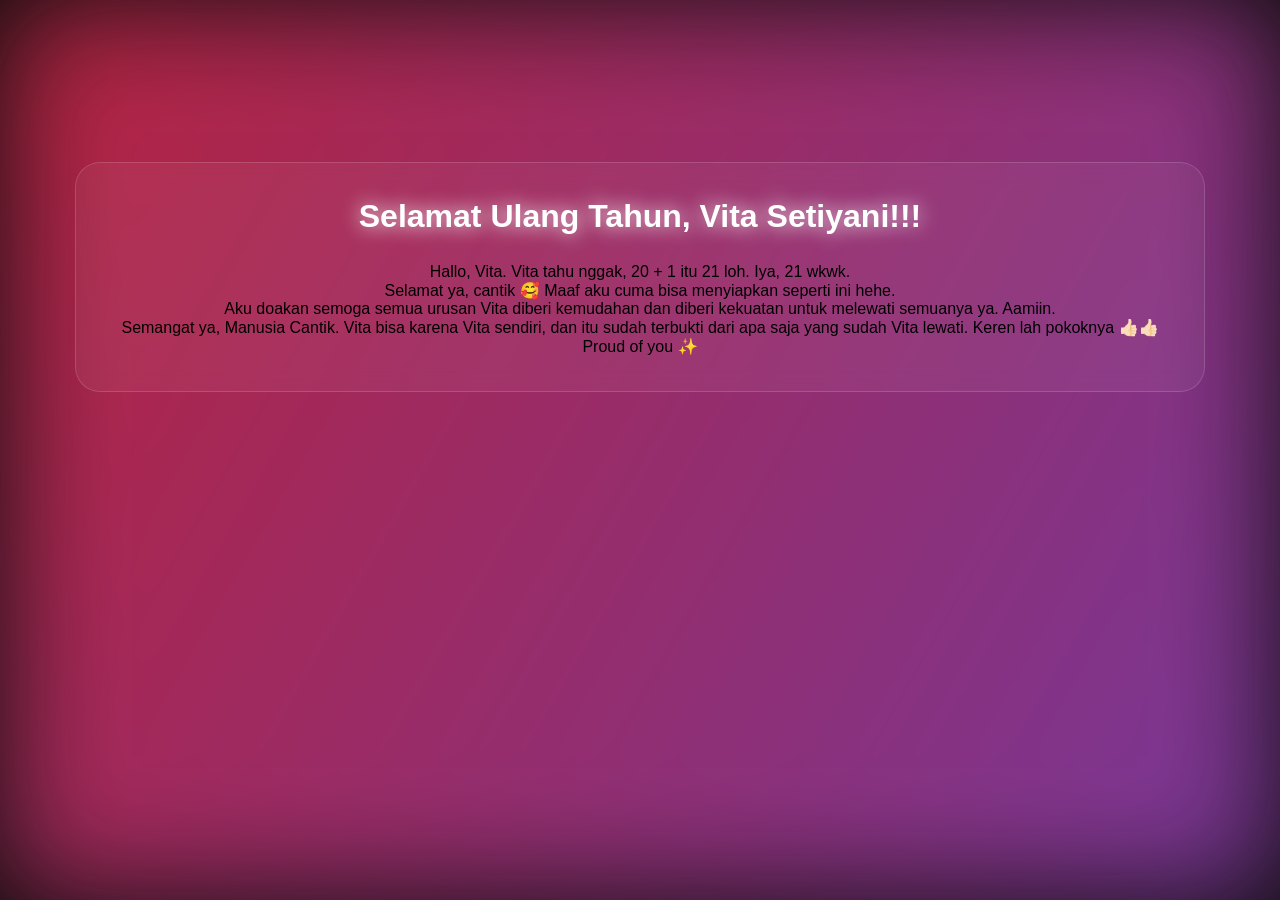
==== commit 43b3ca51: "finall code" ====
--- a/index.html
+++ b/index.html
@@ -3,7 +3,7 @@
 <head>
     <meta charset="UTF-8" />
     <meta name="viewport" content="width=device-width, initial-scale=1.0">
-    <title>Birthday Celebration</title>
+    <title>Vita Setiyani Birthday</title>
     <link rel="stylesheet" href="style.css">
 </head>
 
@@ -19,7 +19,20 @@
     <div class="container">
         <div class="card">
             <h1 class="title">Selamat Ulang Tahun, Vita Setiyani!!!</h1>
-            <p class="subtitle">Semoga hari ini membawa kebahagiaan tanpa batas ✨</p>
+            <br>    
+            <p>
+                Hallo, Vita. Vita tahu nggak, 20 + 1 itu 21 loh. Iya, 21 wkwk.
+                <br>
+                Selamat ya, cantik 🥰 Maaf aku cuma bisa menyiapkan seperti ini hehe.
+                <br>
+                Aku doakan semoga semua urusan Vita diberi kemudahan dan diberi kekuatan untuk melewati semuanya ya. Aamiin.
+                <br>
+                Semangat ya, Manusia Cantik. Vita bisa karena Vita sendiri, dan itu sudah terbukti dari apa saja yang sudah Vita lewati. Keren lah pokoknya 👍🏻👍🏻
+                <br>
+                Proud of you ✨
+            </p>
+
+            
         </div>
 
       <div class="balloons" aria-hidden="true">
--- a/style.css
+++ b/style.css
@@ -144,7 +144,7 @@
 }
 
 .title {
-    font-size: 3rem;
+    font-size: 2rem;
     color: #fff;
     margin-bottom: 10px;
     text-shadow: 0 0 20px #fff;
@@ -165,23 +165,6 @@
     font-size: 1.2rem;
 }
 
-/* BUTTON */
-.btn {
-    padding: 12px 28px;
-    font-size: 1.2rem;
-    border: none;
-    border-radius: 40px;
-    background: rgba(255,255,255,0.15);
-    color: white;
-    cursor: pointer;
-    backdrop-filter: blur(4px);
-    transition: 0.3s;
-}
-
-.btn:hover {
-    transform: scale(1.07);
-    box-shadow: 0 0 20px #5ecbff, 0 0 40px #00aaff;
-}
 
 /* FIREWORK CANVAS */
 #fireworkCanvas {
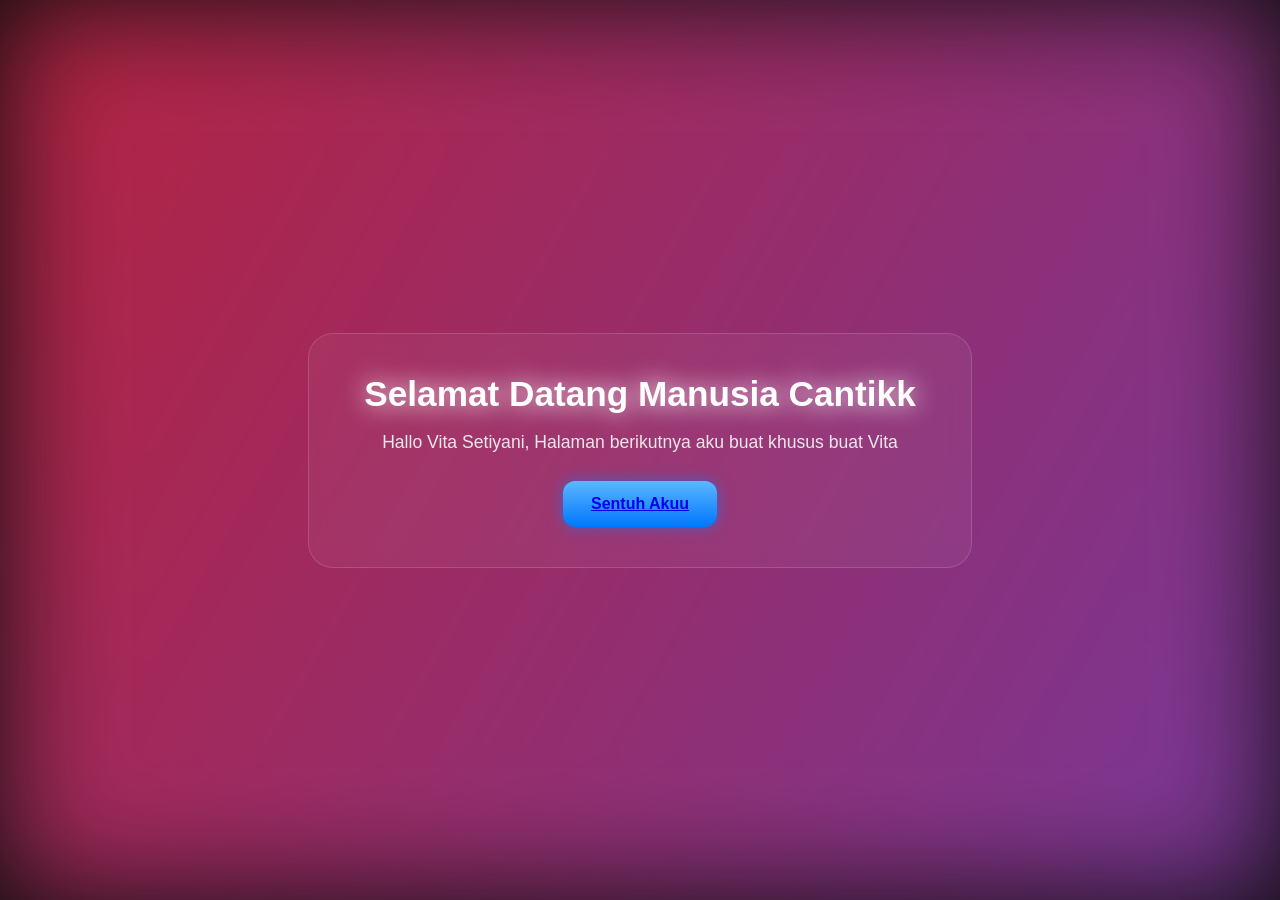
==== commit 8e84cadd: "final file" ====
--- a/index.html
+++ b/index.html
@@ -1,147 +1,104 @@
-<!DOCTYPE html>
+<!doctype html>
 <html lang="id">
 <head>
-    <meta charset="UTF-8" />
-    <meta name="viewport" content="width=device-width, initial-scale=1.0">
-    <title>Vita Setiyani Birthday</title>
-    <link rel="stylesheet" href="style.css">
+  <meta charset="utf-8" />
+  <meta name="viewport" content="width=device-width,initial-scale=1" />
+  <title>Landing Page</title>
+  <link rel="preconnect" href="https://fonts.googleapis.com">
+  <link rel="preconnect" href="https://fonts.gstatic.com" crossorigin>
+  <link href="https://fonts.googleapis.com/css2?family=Poppins:wght@300;400;600&display=swap" rel="stylesheet">
+
+  <style>
+    * {
+      margin: 0;
+      padding: 0;
+      box-sizing: border-box;
+      font-family: 'Poppins', sans-serif;
+    }
+
+    body {
+      background: #0d0d0d;
+      height: 100vh;
+      display: flex;
+      justify-content: center;
+      align-items: center;
+      overflow: hidden;
+    }
+
+    /* Background blur warna */
+    .bg-gradient {
+        position: fixed;
+        inset: 0;
+        background: linear-gradient(120deg, #ff2d55, #8855ff, #00d4ff, #ffb300);
+        background-size: 400% 400%;
+        animation: gradientMove 12s ease infinite;
+        z-index: -3;
+        filter: blur(60px);
+        opacity: 0.7;
+    }
+
+    @keyframes gradientMove {
+        0% { background-position: 0 50%; }
+        50% { background-position: 100% 50%; }
+        100% { background-position: 0 50%; }
+    }
+
+    /* Card */
+    .card {
+      padding: 40px 55px;
+      border-radius: 25px;
+      backdrop-filter: blur(10px);
+      background: rgba(255, 255, 255, 0.05);
+      border: 1px solid rgba(255,255,255,0.15);
+      text-align: center;
+      animation: fadeIn 2s ease forwards;
+      opacity: 0;
+    }
+
+    @keyframes fadeIn { to { opacity: 1; } }
+
+    h1 {
+      font-size: 2.2rem;
+      color: #fff;
+      margin-bottom: 18px;
+      text-shadow: 0 0 25px #fff;
+    }
+
+    p {
+      color: #e8e8e8;
+      margin-bottom: 28px;
+      font-size: 1.1rem;
+    }
+
+    /* Tombol tengah */
+    .btn {
+      padding: 14px 28px;
+      font-size: 1rem;
+      font-weight: 600;
+      border-radius: 12px;
+      border: none;
+      cursor: pointer;
+      background: linear-gradient(180deg, #5bb7ff, #0077ff);
+      color: white;
+      box-shadow: 0 0 15px rgba(0, 132, 255, 0.5);
+      transition: 0.2s;
+    }
+
+    .btn:hover {
+      transform: scale(1.07);
+      box-shadow: 0 0 25px rgba(0, 132, 255, 0.8);
+    }
+  </style>
 </head>
-
 <body>
 
-    <!-- Background Animated Gradient -->
-    <div class="bg-gradient"></div>
+  <div class="bg-gradient"></div>
 
-    <!-- Fireworks -->
-    <canvas id="fireworkCanvas"></canvas>
+  <div class="card">
+    <h1>Selamat Datang Manusia Cantikk </h1>
+    <p>Hallo Vita Setiyani, Halaman berikutnya aku buat khusus buat Vita</p>
+    <button class="btn"><a href="home.html">Sentuh Akuu</a></Sentuh></button>
+  </div>
 
-    <!-- Content -->
-    <div class="container">
-        <div class="card">
-            <h1 class="title">Selamat Ulang Tahun, Vita Setiyani!!!</h1>
-            <br>    
-            <p>
-                Hallo, Vita. Vita tahu nggak, 20 + 1 itu 21 loh. Iya, 21 wkwk.
-                <br>
-                Selamat ya, cantik 🥰 Maaf aku cuma bisa menyiapkan seperti ini hehe.
-                <br>
-                Aku doakan semoga semua urusan Vita diberi kemudahan dan diberi kekuatan untuk melewati semuanya ya. Aamiin.
-                <br>
-                Semangat ya, Manusia Cantik. Vita bisa karena Vita sendiri, dan itu sudah terbukti dari apa saja yang sudah Vita lewati. Keren lah pokoknya 👍🏻👍🏻
-                <br>
-                Proud of you ✨
-            </p>
-
-            
-        </div>
-
-      <div class="balloons" aria-hidden="true">
-        <!-- Balon 1–21 -->
-        <div class="balloon" data-num="1"></div>
-        <div class="balloon" data-num="2"></div>
-        <div class="balloon" data-num="3"></div>
-        <div class="balloon" data-num="4"></div>
-        <div class="balloon" data-num="5"></div>
-        <div class="balloon" data-num="6"></div>
-        <div class="balloon" data-num="7"></div>
-        <div class="balloon" data-num="8"></div>
-        <div class="balloon" data-num="9"></div>
-        <div class="balloon" data-num="10"></div>
-        <div class="balloon" data-num="11"></div>
-        <div class="balloon" data-num="12"></div>
-        <div class="balloon" data-num="13"></div>
-        <div class="balloon" data-num="14"></div>
-        <div class="balloon" data-num="15"></div>
-        <div class="balloon" data-num="16"></div>
-        <div class="balloon" data-num="17"></div>
-        <div class="balloon" data-num="18"></div>
-        <div class="balloon" data-num="19"></div>
-        <div class="balloon" data-num="20"></div>
-        <div class="balloon" data-num="21"></div>
-      </div>
-
-
-    <script>
-
-        // =========================
-        // FIREWORKS
-        // =========================
-        const fireCanvas = document.getElementById("fireworkCanvas");
-        const fctx = fireCanvas.getContext("2d");
-        fireCanvas.width = window.innerWidth;
-        fireCanvas.height = window.innerHeight;
-
-        let sparks = [];
-
-        function launchFirework() {
-            let x = Math.random() * fireCanvas.width;
-            let y = fireCanvas.height;
-            let targetY = Math.random() * (fireCanvas.height / 2);
-
-            const speed = 5;
-
-            let rocket = setInterval(() => {
-                fctx.clearRect(0, 0, fireCanvas.width, fireCanvas.height);
-                fctx.beginPath();
-                fctx.arc(x, y, 3, 0, Math.PI * 2);
-                fctx.fillStyle = "white";
-                fctx.fill();
-
-                y -= speed;
-
-                if (y <= targetY) {
-                    clearInterval(rocket);
-                    explodeFirework(x, y);
-                }
-            }, 16);
-        }
-
-        function explodeFirework(x, y) {
-            let colors = ['#ff4d4d', '#ff944d', '#ffff4d', '#4dff4d', '#4dffff', '#4d4dff', '#ff4dff'];
-
-            for (let i = 0; i < 50; i++) {
-                sparks.push({
-                    x: x,
-                    y: y,
-                    speedX: (Math.random() - 0.5) * 6,
-                    speedY: (Math.random() - 0.5) * 6,
-                    color: colors[Math.floor(Math.random() * colors.length)],
-                    size: Math.random() * 3 + 2,
-                    alpha: 1
-                });
-            }
-        }
-
-        function animateSparks() {
-            fctx.clearRect(0, 0, fireCanvas.width, fireCanvas.height);
-            sparks.forEach((s, i) => {
-                s.x += s.speedX;
-                s.y += s.speedY;
-                s.alpha -= 0.02;
-
-                fctx.globalAlpha = s.alpha;
-                fctx.fillStyle = s.color;
-                fctx.beginPath();
-                fctx.arc(s.x, s.y, s.size, 0, Math.PI * 2);
-                fctx.fill();
-                fctx.globalAlpha = 1;
-
-                if (s.alpha <= 0) sparks.splice(i, 1);
-            });
-
-            requestAnimationFrame(animateSparks);
-        }
-        animateSparks();
-
-        // START SHOW
-        function startShow() {
-            setInterval(launchFirework, 900);
-
-            document.querySelector(".title").classList.add("glow");
-            document.querySelector(".card").classList.add("pop");
-
-            if (navigator.vibrate) navigator.vibrate([150, 80, 150]);
-        }
-    </script>
 </body>
-</html>
+</html>
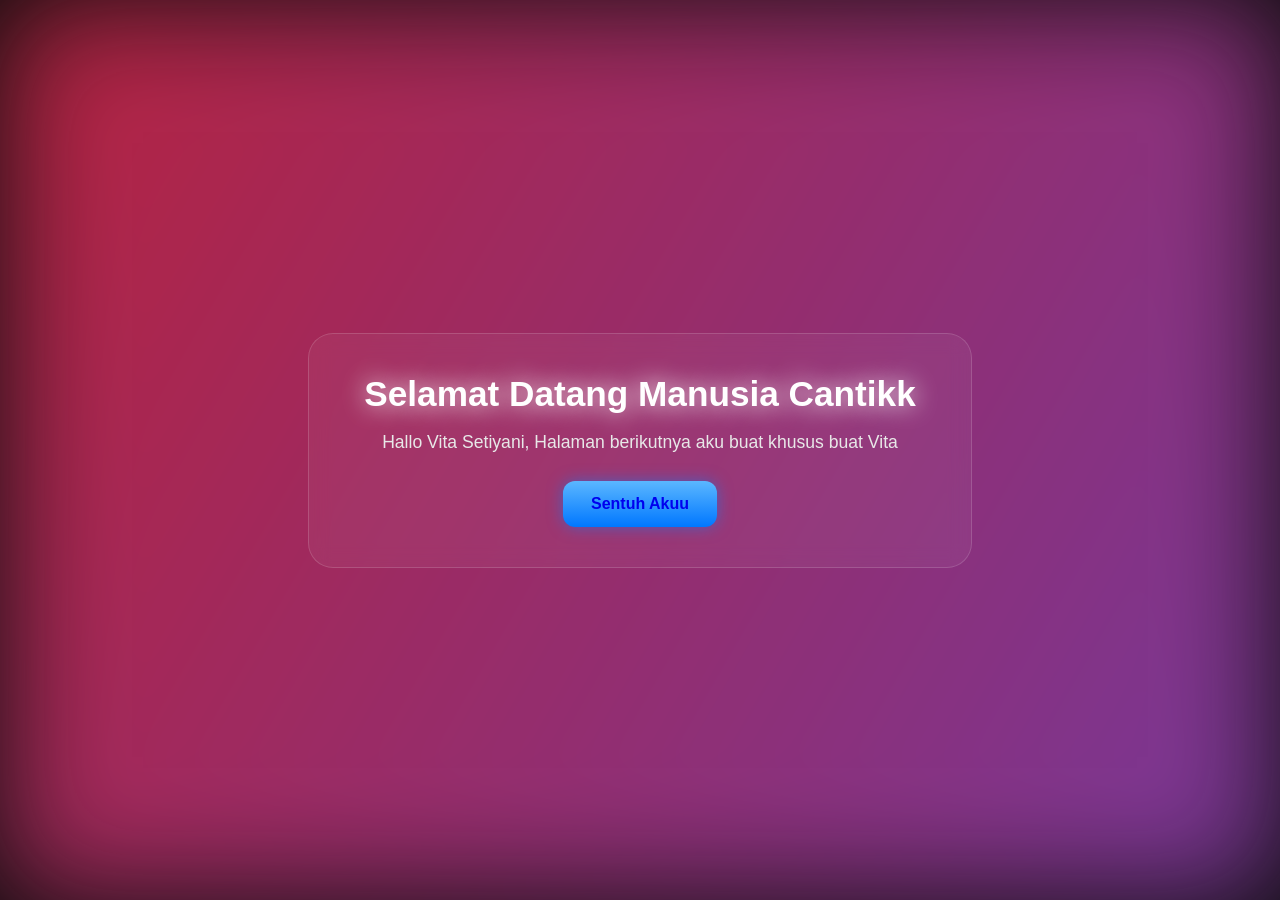
==== commit 7db7d6dc: "final 1" ====
--- a/index.html
+++ b/index.html
@@ -97,7 +97,7 @@
   <div class="card">
     <h1>Selamat Datang Manusia Cantikk </h1>
     <p>Hallo Vita Setiyani, Halaman berikutnya aku buat khusus buat Vita</p>
-    <button class="btn"><a href="home.html">Sentuh Akuu</a></Sentuh></button>
+    <button class="btn"><a style="text-decoration: none;" href="public/home.html">Sentuh Akuu</a></Sentuh></button>
   </div>
 
 </body>
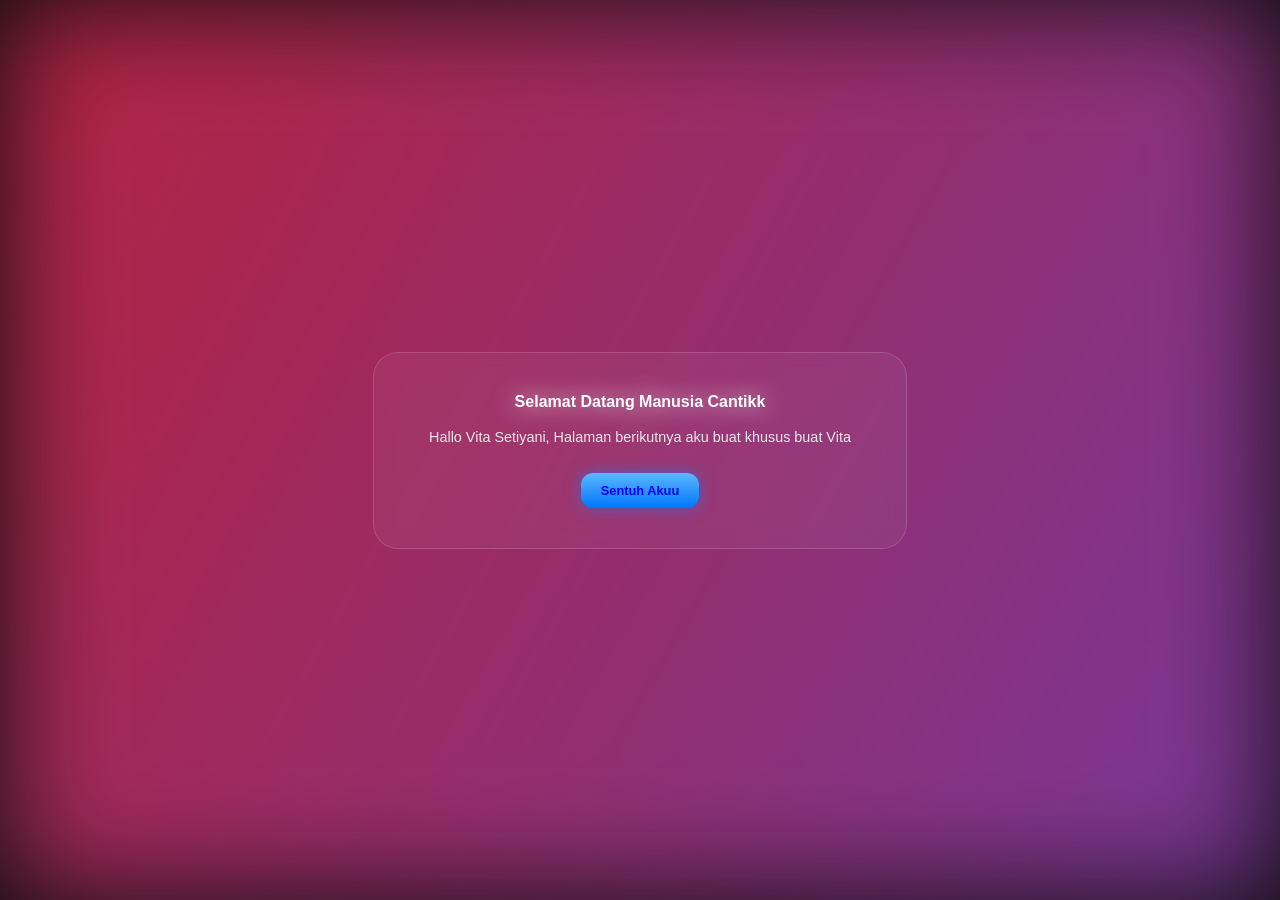
==== commit 12a309ca: "finall" ====
--- a/index.html
+++ b/index.html
@@ -58,7 +58,7 @@
     @keyframes fadeIn { to { opacity: 1; } }
 
     h1 {
-      font-size: 2.2rem;
+      font-size: 1rem;
       color: #fff;
       margin-bottom: 18px;
       text-shadow: 0 0 25px #fff;
@@ -67,13 +67,13 @@
     p {
       color: #e8e8e8;
       margin-bottom: 28px;
-      font-size: 1.1rem;
+      font-size: .9rem;
     }
 
     /* Tombol tengah */
     .btn {
-      padding: 14px 28px;
-      font-size: 1rem;
+      padding: 10px 20px;
+      font-size: .8rem;
       font-weight: 600;
       border-radius: 12px;
       border: none;
